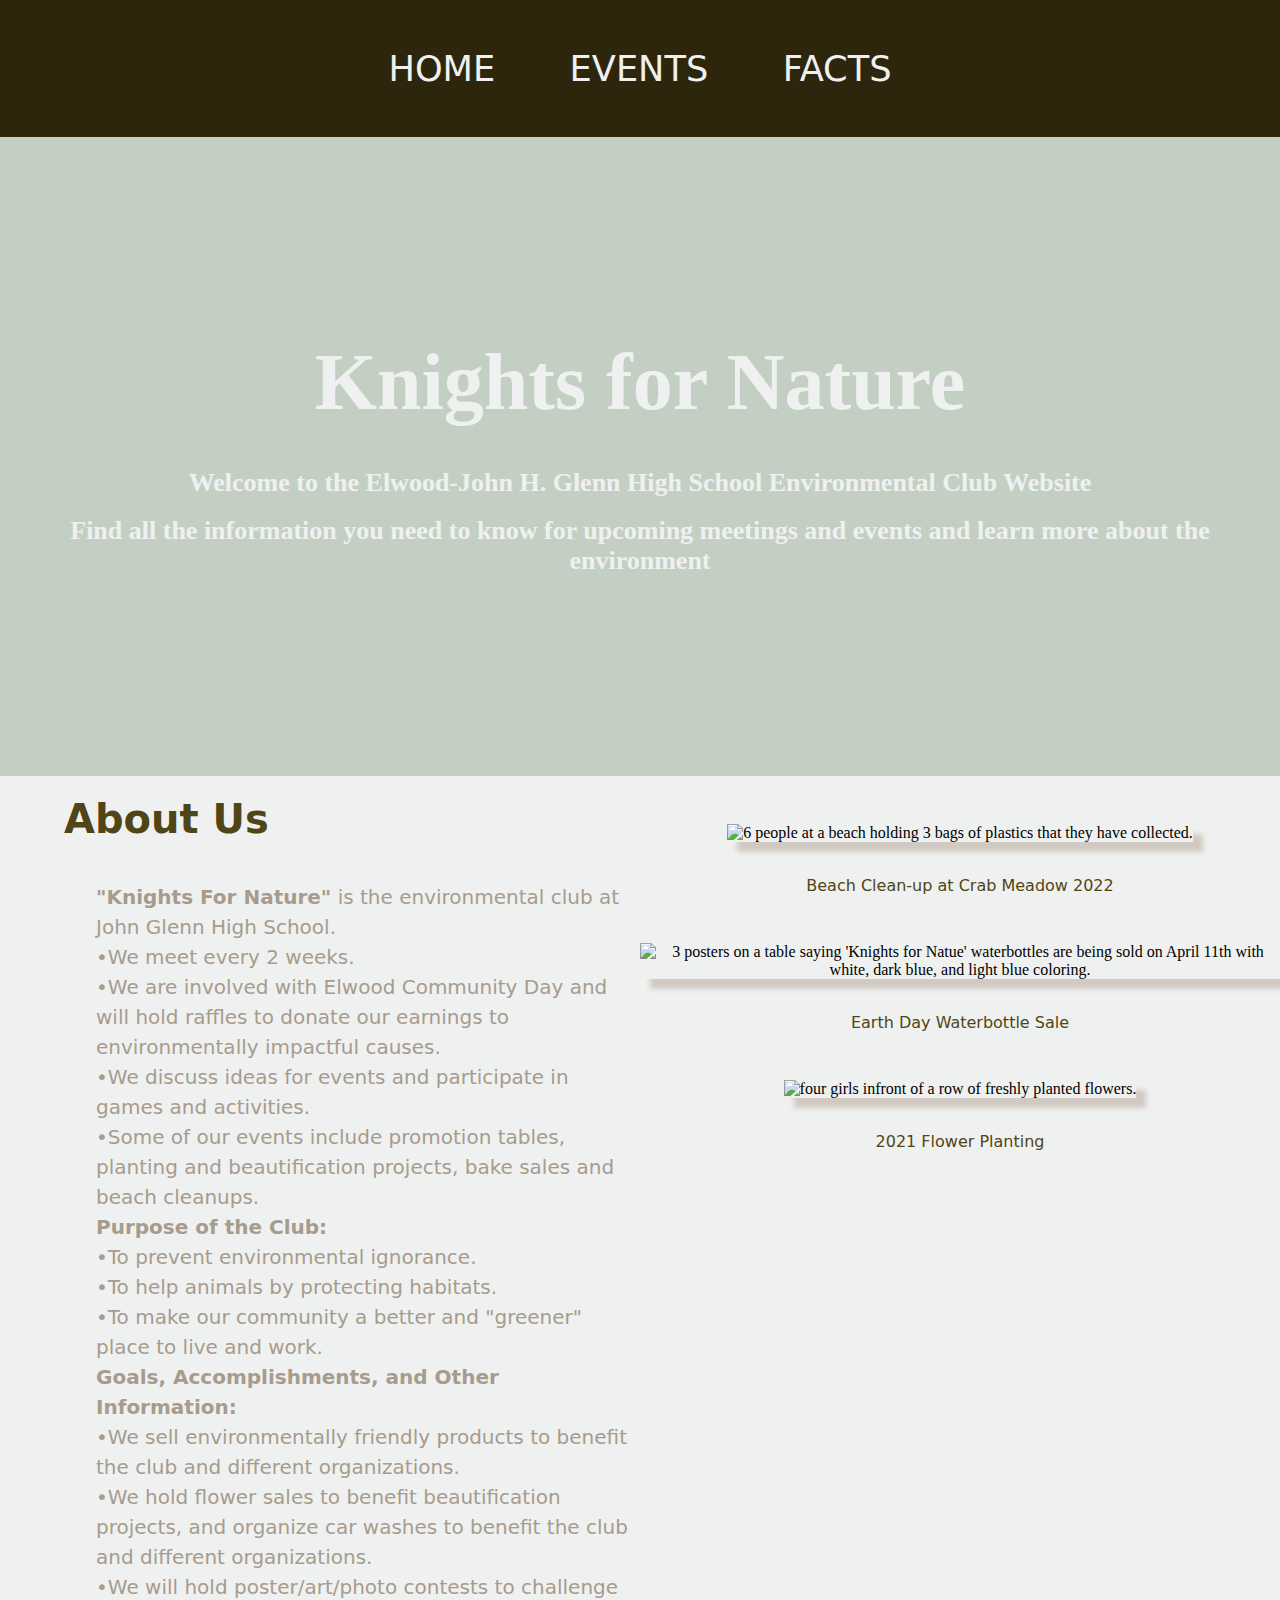
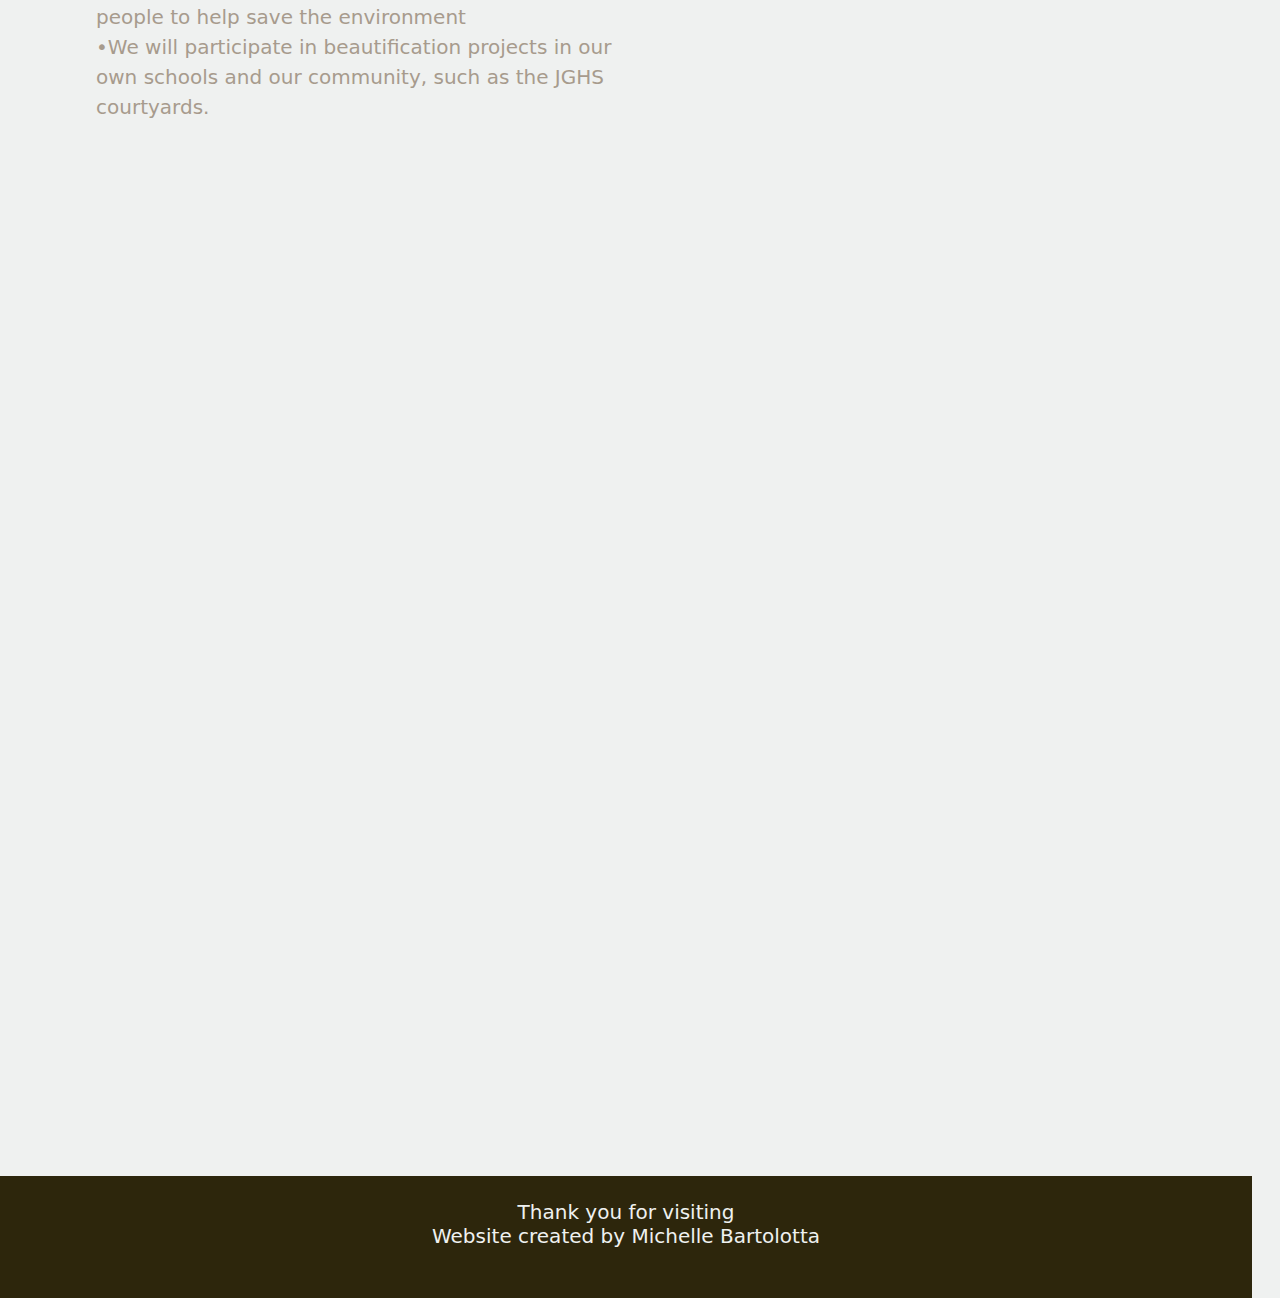
==== index.html @ 9a4486e4 "Add files via upload" ====
<!DOCTYPE html>
<html>
  <head>
    
    <title>Elwood Knights for Nature</title>
    <meta charset="utf-8" />
	  <meta http-equiv="X-UA-Compatible" content="IE=edge" />
	  <meta name="viewport" content="width=device-width, initial-scale=1" />

	  <!-- link the webpage's stylesheet -->
	  <link rel="stylesheet" href="/style.css" />

	  <!-- link the webpage's JavaScript file -->
	  <script src="/script.js" defer></script>


    
    
  </head>
  
  <body>

  <nav>
    <ul>
        <li><a href="index.html">HOME</a></li>
        <li><a href="Events.html">EVENTS</a></li>
        <li><a href="Facts.html">FACTS</a></li>
      </ul>
  </nav> 

<!-- Header Bar -->    
    <div class="background">

         <div class="fade-in-image"><h1>Knights for Nature</h1></div>
      <div class="fade-in-image"><p1><strong><center>Welcome to the Elwood-John H. Glenn High School Environmental Club Website</center></strong></p1></div>
<br>
      <div class="fade-in-image"><p1><strong><center>Find all the information you need to know for upcoming meetings and events and learn more about the environment</center></strong></p1></div>
    </div>



<div id="div1">
  <!-- text on lefthand side-->
  
 <div class="fade-in-image"><strong><p2>
     About Us
   </p2></strong></div>
  
    <p3>
   <div class="fade-in-image"><strong>"Knights For Nature"</strong> is the environmental club at John Glenn High School. 
<br>
•We meet every 2 weeks.
<br>
•We are involved with Elwood Community Day and will hold raffles to donate our earnings to environmentally impactful causes.
<br>
•We discuss ideas for events and participate in games and activities.
<br>
•Some of our events include promotion tables, planting and beautification projects, bake sales and beach cleanups.
<br>
<strong>Purpose of the Club:</strong>  
<br>
•To prevent environmental ignorance.
<br>
•To help animals by protecting habitats.
<br>
•To make our community a better and "greener" place to live and work.  
<br>
<strong>Goals, Accomplishments, and Other Information:</strong>
<br>
•We sell environmentally friendly products to benefit the club and different organizations.
<br>
•We hold flower sales to benefit beautification projects, and organize car washes to benefit the club and different organizations. 
<br>
•We will hold poster/art/photo contests to challenge people to help save the environment
<br>
•We will participate in beautification projects in our own schools and our community, such as the JGHS courtyards.

    </p3>


     
   </div>

      
</div>

    <!-- photos on right-hand side-->
<div id="div2">
  
  <center>
    
    <div class="fade-in-image">
 
    <img src="assets/beach_cleanup.jpeg" alt="6 people at a beach holding 3 bags of plastics that they have collected."/>
          
    </div>
  </center>
    
      <br>
  
  <center>
    <p4>Beach Clean-up at Crab Meadow 2022</p4>
  </center>
      
  <center>
    
      <img src="assets/waterbottle_posters.jpeg" alt="3 posters on a table saying 'Knights for Natue' waterbottles are being sold on April 11th with white, dark blue, and light blue coloring."/>
    
  </center>
  
      <br>
  
  <center>
    
      <p4>Earth Day Waterbottle Sale</p4>
    
  </center>
  
  <center>
    
      <img src="assets/flower_planting_2021.png" alt="four girls infront of a row of freshly planted flowers."/>
    
  </center>
  
      <br>
  
  <center>
      <p4>2021 Flower Planting</p4>
  </center>
        
</div>

    <div class="emptySpace">
<div class="bottom">


  <p6>.<br></p6>
  <p5>
  Thank you for visiting
  <br>
  Website created by Michelle Bartolotta
  </p5>
  </div>
    </div>
  </body>
</html>
---- style.css ----
/* STYLE SECTIONING TAGS */
* { /* Reset the space of the webpage */
   margin: 0px;
   padding: 0px;
}

/*Fonts*/



/*fade transition code*/
.fade-in-image { animation: fadeIn 2s; }

@keyframes fadeIn {
  0% { opacity: 0; }
  100% { opacity: 1; }
}

body {
 background-color: #2d260c; 
}

/* STYLE TEXT */

h1 {
  color: #eff1f0;
  text-align: center;
  padding-bottom:.5em;
  font-size:500%;
}

p{
  color:black;
  margin-left:0%;
  margin-right:0%;
  padding-left:0%;
  padding-right:0%;
  margin-up:0%;
  margin-bottom:0%;
  padding-up:0%;
  padding-bottom:0%;
  text-align:center

}

p1{
  color:#eff1f0;
  text-align:center;
  font-size:26px;
  
}

p2{
font-size: 40px;
color:#4f4516;
font-family:system-ui;
text-align:left;
float:left;
padding-left:10%;
padding-bottom:1em;
padding-top:.5em;
padding-right:0em;
}


p3{
  color:#a79b8d;
  float:left;
  font-size:20px;
  padding-left:15%;
  padding-right:0em;
  font-family:system-ui;
  line-height:1.5em;

}

p4{

  color:#4f4516;
font-family:system-ui;

}

p5{

}
p6{
  color:#2d260c;
}


/* STYLE IMAGES */
img{
  margin-top:3em;
  width: 80%;
  margin-bottom:1em;
  box-shadow: 10px 10px 5px #d1cac2;
}

.background {
  width: 100%;
  background-image: url("assets/trees.jpg");
  background-color: #c4cfc4;

  background-repeat: no-repeat;
  background-size: cover;
  background-blend-mode: multiply;
  background-position: center;
  
  padding-top: 200px;
  padding-bottom: 200px;

  
}


/*seperation divs*/


#div1 {
  background-color:#eff1f0;
  width:50%;
  float:left;
  height:2000px;
  padding-up:4em;
}

#div2 {
  background-color:#eff1f0;
  width:50%;
  float:right;
  height:2000px;
  padding-up:4em;
}



/* STYLE NAV BAR */

ul {
list-style-type: none;
  background-color: #2d260c;
  overflow: hidden;
  padding: 3em;
  text-align:center;
}
li {
display:inline;
  
  /*makes it vertical*/
}

li a {
  text-decoration: none;
  color: #eff1f0;
  font-size: 220%;
  padding: 1em;
  font-family:system-ui;
  
}

li a:hover {
background-color: #48411e;
text-shadow: 2px 2px 4px #050505;
border-radius:4%;
  
}

.bottom {
  background: #2d260c;
  border-style:none;
  
  
  font-family: system-ui;
  text-align:center;
  font-size:20px;
  color:#eff1f0;

  padding: 50px;

  width:90%;



}

.emptySpace {
background-color:#eff1f0;
padding-top: 50px;
  
/* STYLE BUTTONS */

/* ADD MORE! */


  /*
@media screen
and (min-width: 320px)
and (max-width: 480px){
    p3{
      font-size: 1px;
       }
}

*/
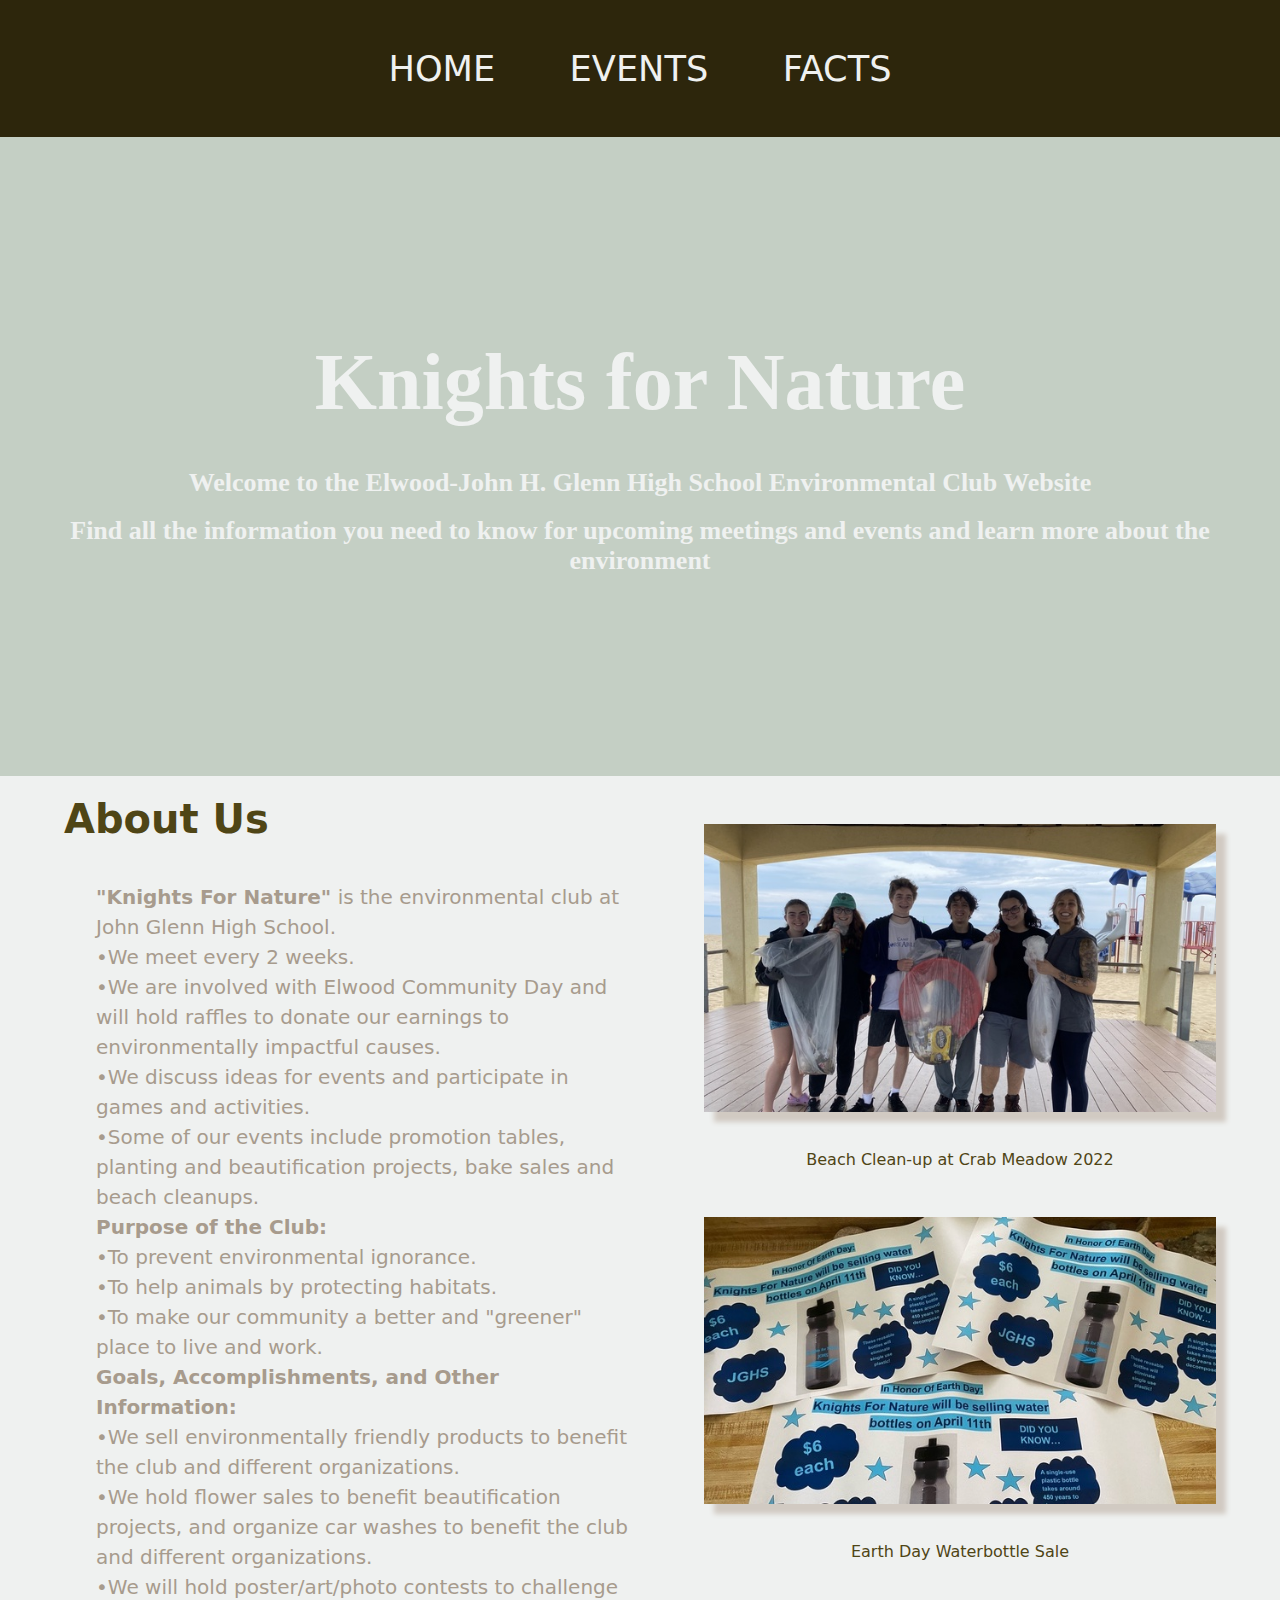
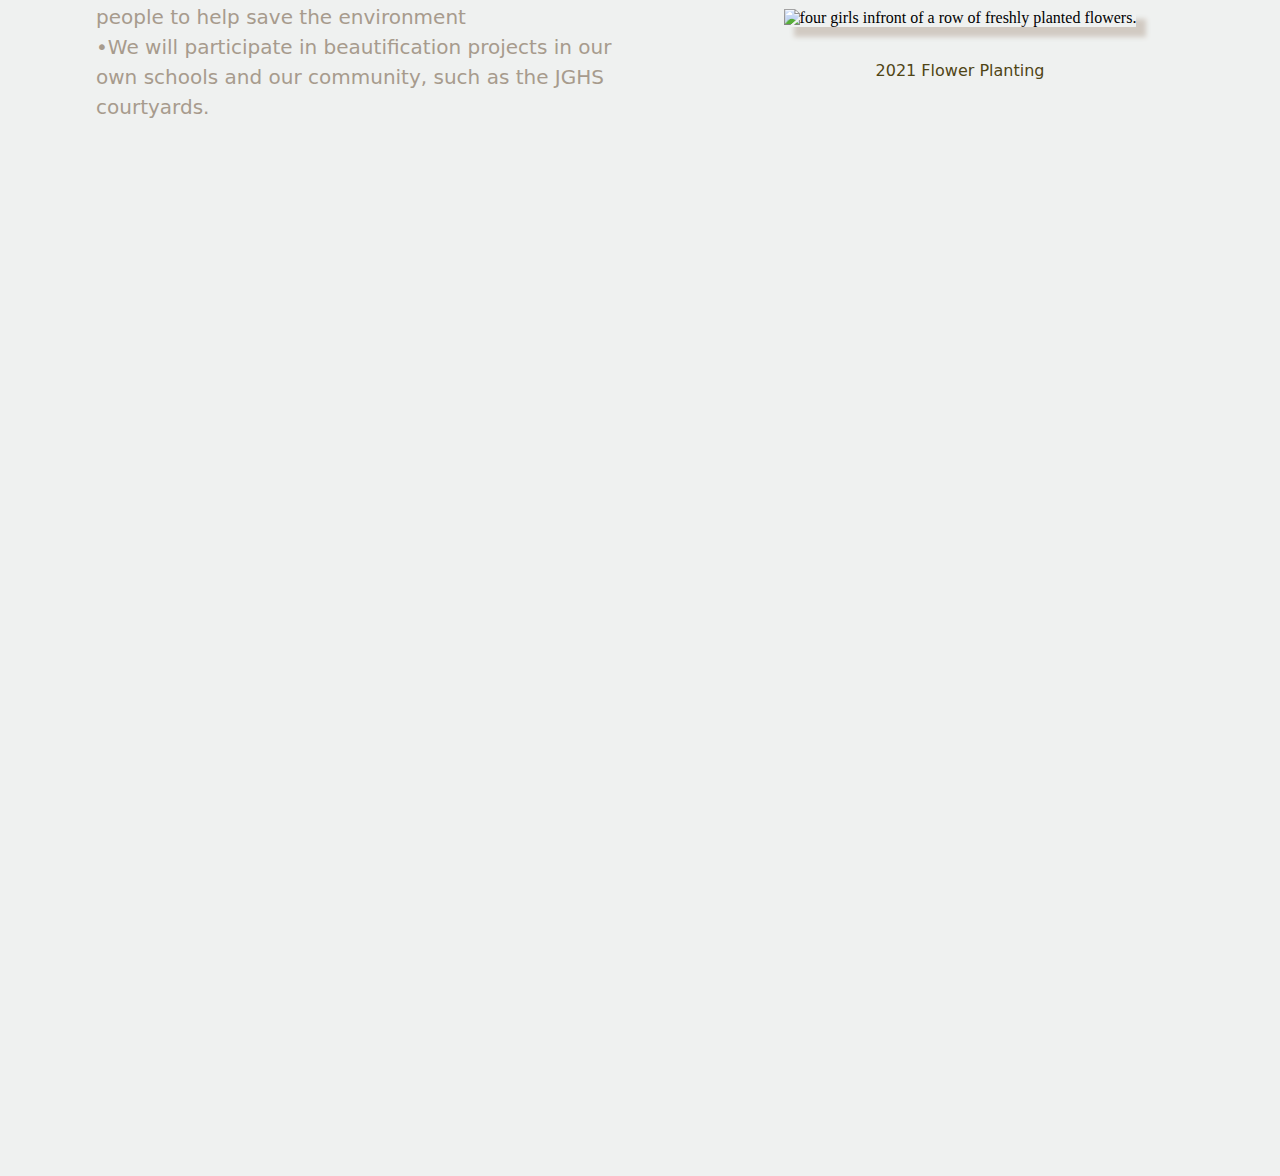
==== commit c8803f0b: "Update index.html" ====
--- a/index.html
+++ b/index.html
@@ -8,14 +8,11 @@
 	  <meta name="viewport" content="width=device-width, initial-scale=1" />
 
 	  <!-- link the webpage's stylesheet -->
-	  <link rel="stylesheet" href="/style.css" />
+	  <link rel="stylesheet" href="style.css" />
 
 	  <!-- link the webpage's JavaScript file -->
-	  <script src="/script.js" defer></script>
+	  <script src="script.js" defer></script>
 
-
-    
-    
   </head>
   
   <body>
@@ -76,12 +73,9 @@
 •We will participate in beautification projects in our own schools and our community, such as the JGHS courtyards.
 
     </p3>
-
-
      
    </div>
 
-      
 </div>
 
     <!-- photos on right-hand side-->
@@ -133,14 +127,5 @@
     <div class="emptySpace">
 <div class="bottom">
 
-
-  <p6>.<br></p6>
-  <p5>
-  Thank you for visiting
-  <br>
-  Website created by Michelle Bartolotta
-  </p5>
-  </div>
-    </div>
   </body>
-</html>+</html>
--- a/style.css
+++ b/style.css
@@ -5,8 +5,6 @@
 }
 
 /*Fonts*/
-
-
 
 /*fade transition code*/
 .fade-in-image { animation: fadeIn 2s; }
@@ -71,14 +69,11 @@
   padding-right:0em;
   font-family:system-ui;
   line-height:1.5em;
-
 }
 
 p4{
-
   color:#4f4516;
 font-family:system-ui;
-
 }
 
 p5{
@@ -101,15 +96,12 @@
   width: 100%;
   background-image: url("assets/trees.jpg");
   background-color: #c4cfc4;
-
   background-repeat: no-repeat;
   background-size: cover;
   background-blend-mode: multiply;
   background-position: center;
-  
   padding-top: 200px;
   padding-bottom: 200px;
-
   
 }
 
@@ -144,9 +136,9 @@
   padding: 3em;
   text-align:center;
 }
+
 li {
 display:inline;
-  
   /*makes it vertical*/
 }
 
@@ -155,51 +147,27 @@
   color: #eff1f0;
   font-size: 220%;
   padding: 1em;
-  font-family:system-ui;
-  
+  font-family:system-ui;  
 }
 
 li a:hover {
 background-color: #48411e;
 text-shadow: 2px 2px 4px #050505;
 border-radius:4%;
-  
 }
 
 .bottom {
   background: #2d260c;
   border-style:none;
-  
-  
   font-family: system-ui;
   text-align:center;
   font-size:20px;
   color:#eff1f0;
-
   padding: 50px;
-
   width:90%;
-
-
-
 }
 
 .emptySpace {
 background-color:#eff1f0;
 padding-top: 50px;
   
-/* STYLE BUTTONS */
-
-/* ADD MORE! */
-
-
-  /*
-@media screen
-and (min-width: 320px)
-and (max-width: 480px){
-    p3{
-      font-size: 1px;
-       }
-}
-
-*/